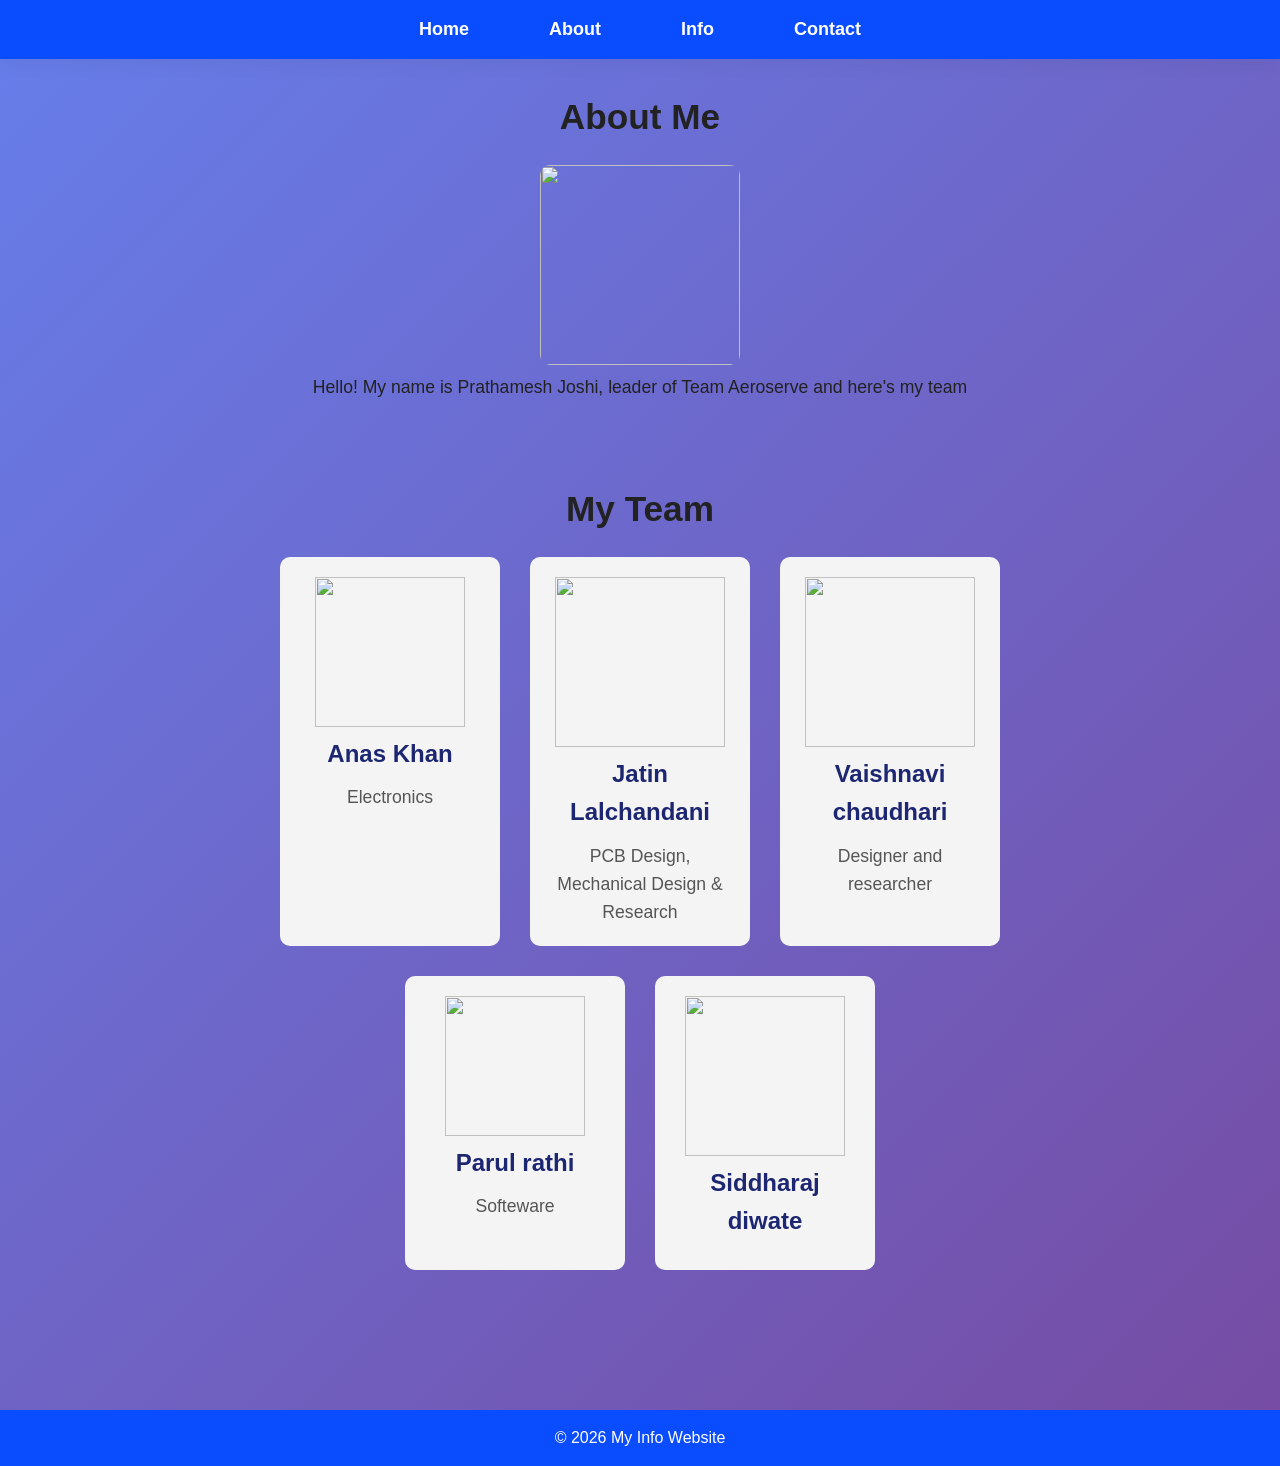
==== about.html @ a9efca5e "Add files via upload" ====
<!DOCTYPE html> 
<html lang="en">
<head>
    <meta charset="UTF-8">
    <meta name="viewport" content="width=device-width, initial-scale=1.0">
    <title>About Us</title>

    <!-- Connect External CSS -->
    <link rel="stylesheet" href="style.css">

    <style>
        /* NAVBAR CENTERED */
        nav {
            display: flex;
            justify-content: center;
            align-items: center;
            gap: 40px;
            background-color: #0a4cff;
            padding: 15px;
        }

        nav a {
            color: white;
            text-decoration: none;
            font-size: 18px;
            font-weight: bold;
        }

        nav a:hover {
            color: yellow;
        }

        /* Leader Image */
        .leader-img {
            width: 200px;
            height: 200px;
            object-fit: cover;
            border-radius: 10px;
        }

        /* Anas Image */
        .anas-img {
            width: 150px;
            height: 150px;
            object-fit: cover;
        }

        /* Jatin Image */
        .jatin-img {
            width: 170px;
            height: 170px;
            object-fit: cover;
        }

        /* Member Images */
        .member3-img {
            width: 170px;
            height: 170px;
            object-fit: cover;
        }

        .member4-img {
            width: 140px;
            height: 140px;
            object-fit: cover;
        }

        .member5-img {
            width: 160px;
            height: 160px;
            object-fit: cover;
        }

        main {
            text-align: center;
            padding: 30px;
            display: flex;
            flex-direction: column;
            align-items: center;
            justify-content: center;
        }

        .cards {
            display: flex;
            justify-content: center;
            gap: 30px;
            flex-wrap: wrap;
            margin-top: 20px;
        }

        .card {
            background: #f4f4f4;
            padding: 20px;
            border-radius: 10px;
            width: 220px;
        }

        footer {
            text-align: center;
            padding: 15px;
            background-color: #0a4cff;
            color: white;
            margin-top: 30px;
        }
    </style>
</head>

<!-- FIXED BODY CLASS -->
<body class="about-page">

    <nav>
        <a href="index.html">Home</a>
        <a href="about.html">About</a>
        <a href="Info.html">Info</a>
        <a href="contact.html">Contact</a>
    </nav>

    <main>
        <section>
            <h2>About Me</h2>
            <img src="image/Prathamesh.jpeg" class="leader-img">
            <p style="text-align: center;">
                Hello! My name is Prathamesh Joshi, leader of Team Aeroserve and here's my team 
            </p>
        </section>

        <section>
            <h2>My Team</h2>

            <div class="cards team">
                <div class="card">
                    <img src="image/Anas.jpeg" class="anas-img">
                    <h3>Anas Khan</h3>
                    <p>Electronics</p>
                </div>

                <div class="card">
                    <img src="image/jatin.jpeg" class="jatin-img">
                    <h3>Jatin Lalchandani</h3>
                    <p>PCB Design, Mechanical Design & Research</p>
                </div>

                <div class="card">
                    <img src="image/Vaishnavi.jpeg" class="member3-img">
                    <h3>Vaishnavi chaudhari </h3>
                    <p>Designer and researcher
                    </p>
                </div>

                <div class="card">
                    <img src="image/Parul.jpeg" class="member4-img">
                    <h3>Parul rathi</h3>
                    <p>Softeware</p>
                </div>

                <div class="card">
                    <img src="images/person3.jpg" class="member5-img">
                    <h3>Siddharaj diwate</h3>
                    <p></p>
                </div>
            </div>
        </section>
    </main>

    <footer>
        <p>© 2026 My Info Website</p>
    </footer>

</body>
</html>
---- style.css ----
* {
    margin: 0;
    padding: 0;
    box-sizing: border-box;
    font-family: 'Segoe UI', Tahoma, Geneva, Verdana, sans-serif;
}

body {
    background: #ffffff;
    color: #222;
    line-height: 1.6;
}

/* Header */
header {
    min-height: 60vh;
    background: linear-gradient(120deg, #1d2671, #c33764);
    color: white;
    display: flex;
    flex-direction: column;
    justify-content: center;
    align-items: center;
    text-align: center;
    padding: 20px;
}

header h1 {
    font-size: 3rem;
    margin-bottom: 10px;
}

header p {
    font-size: 1.2rem;
    opacity: 0.9;
}

/* Navigation */
nav {
    position: sticky;
    top: 0;
    background: white;
    padding: 15px 0;
    text-align: center;
    box-shadow: 0 5px 20px rgba(0,0,0,0.05);
}

nav a {
    color: #333;
    text-decoration: none;
    margin: 0 20px;
    font-weight: 600;
}

nav a:hover {
    color: #c33764;
}

/* Sections */
main {
    max-width: 1000px;
    margin: auto;
    padding: 60px 20px;
}

section {
    margin-bottom: 80px;
}

section h2 {
    font-size: 2.2rem;
    margin-bottom: 20px;
}

section p {
    font-size: 1.1rem;
    max-width: 700px;
}

/* Info layout (no boxes) */
.cards {
    display: grid;
    grid-template-columns: repeat(auto-fit, minmax(250px, 1fr));
    gap: 40px;
}

.card {
    padding: 0;
    background: none;
    box-shadow: none;
}

.card h3 {
    font-size: 1.5rem;
    margin-bottom: 10px;
    color: #1d2671;
}

.card p {
    color: #555;
}

/* Footer */
footer {
    text-align: center;
    padding: 40px 20px;
    background: #f5f5f5;
    color: #666;
}
img {
    width: 12 0px;
    height: auto;
}
/* General Body */
body {
    margin: 0;
    font-family: Arial, sans-serif;
}

/* Navigation */
nav {
    background-color: rgba(0, 0, 0, 0.6);
    padding: 15px;
}

nav ul {
    list-style: none;
    display: flex;
    justify-content: center;
    margin: 0;
    padding: 0;
}

nav ul li {
    margin: 0 20px;
}

nav ul li a {
    color: white;
    text-decoration: none;
    font-weight: bold;
}

nav ul li a:hover {
    color: yellow;
}

/* Creative Gradient Background */
.contact-page {
    background: linear-gradient(135deg, #0f2027, #203a43, #2c5364);
    height: 100vh;
}

/* Centering Container */
.contact-container {
    display: flex;
    justify-content: center;
    align-items: center;
    height: 90vh;
}

/* Glass Effect Box */
.contact-box {
    background: rgba(255, 255, 255, 0.1);
    padding: 40px;
    border-radius: 20px;
    backdrop-filter: blur(10px);
    text-align: center;
    width: 300px;
    color: white;
    box-shadow: 0 8px 25px rgba(0, 0, 0, 0.3);
}

/* Form Styling */
.contact-box input,
.contact-box textarea {
    width: 100%;
    padding: 10px;
    margin: 10px 0;
    border: none;
    border-radius: 8px;
    outline: none;
}

.contact-box button {
    width: 100%;
    padding: 10px;
    border: none;
    border-radius: 8px;
    background: #00c6ff;
    color: white;
    font-weight: bold;
    cursor: pointer;
    transition: 0.3s;
}

.contact-box button:hover {
    background: #0072ff;
    transform: scale(1.05);
}

.sub-text {
    font-size: 14px;
    opacity: 0.8;
}
body.about-page {
    background: linear-gradient(135deg, #667eea, #764ba2) !important;
    min-height: 100vh;
}
.center-text {
  text-align: center;
}
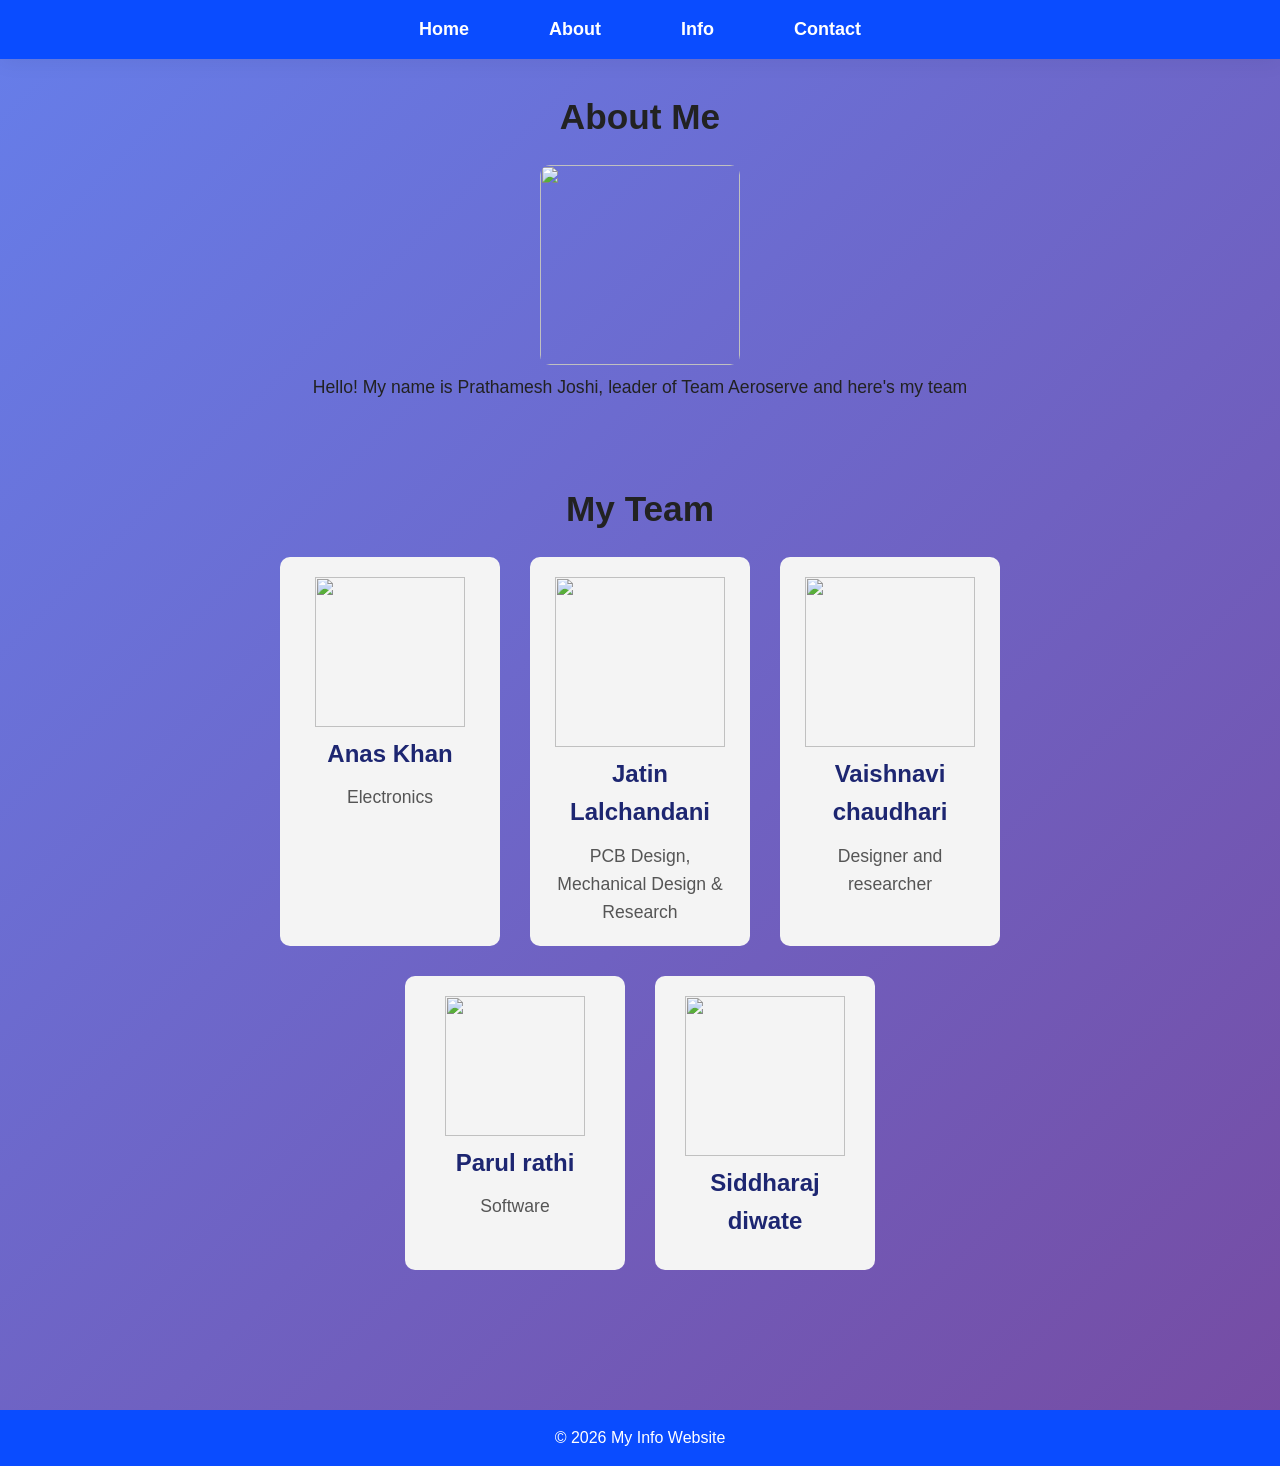
==== commit 69d32198: "Update about.html" ====
--- a/about.html
+++ b/about.html
@@ -150,7 +150,7 @@
                 <div class="card">
                     <img src="image/Parul.jpeg" class="member4-img">
                     <h3>Parul rathi</h3>
-                    <p>Softeware</p>
+                    <p>Software</p>
                 </div>
 
                 <div class="card">
@@ -167,4 +167,5 @@
     </footer>
 
 </body>
-</html>+
+</html>
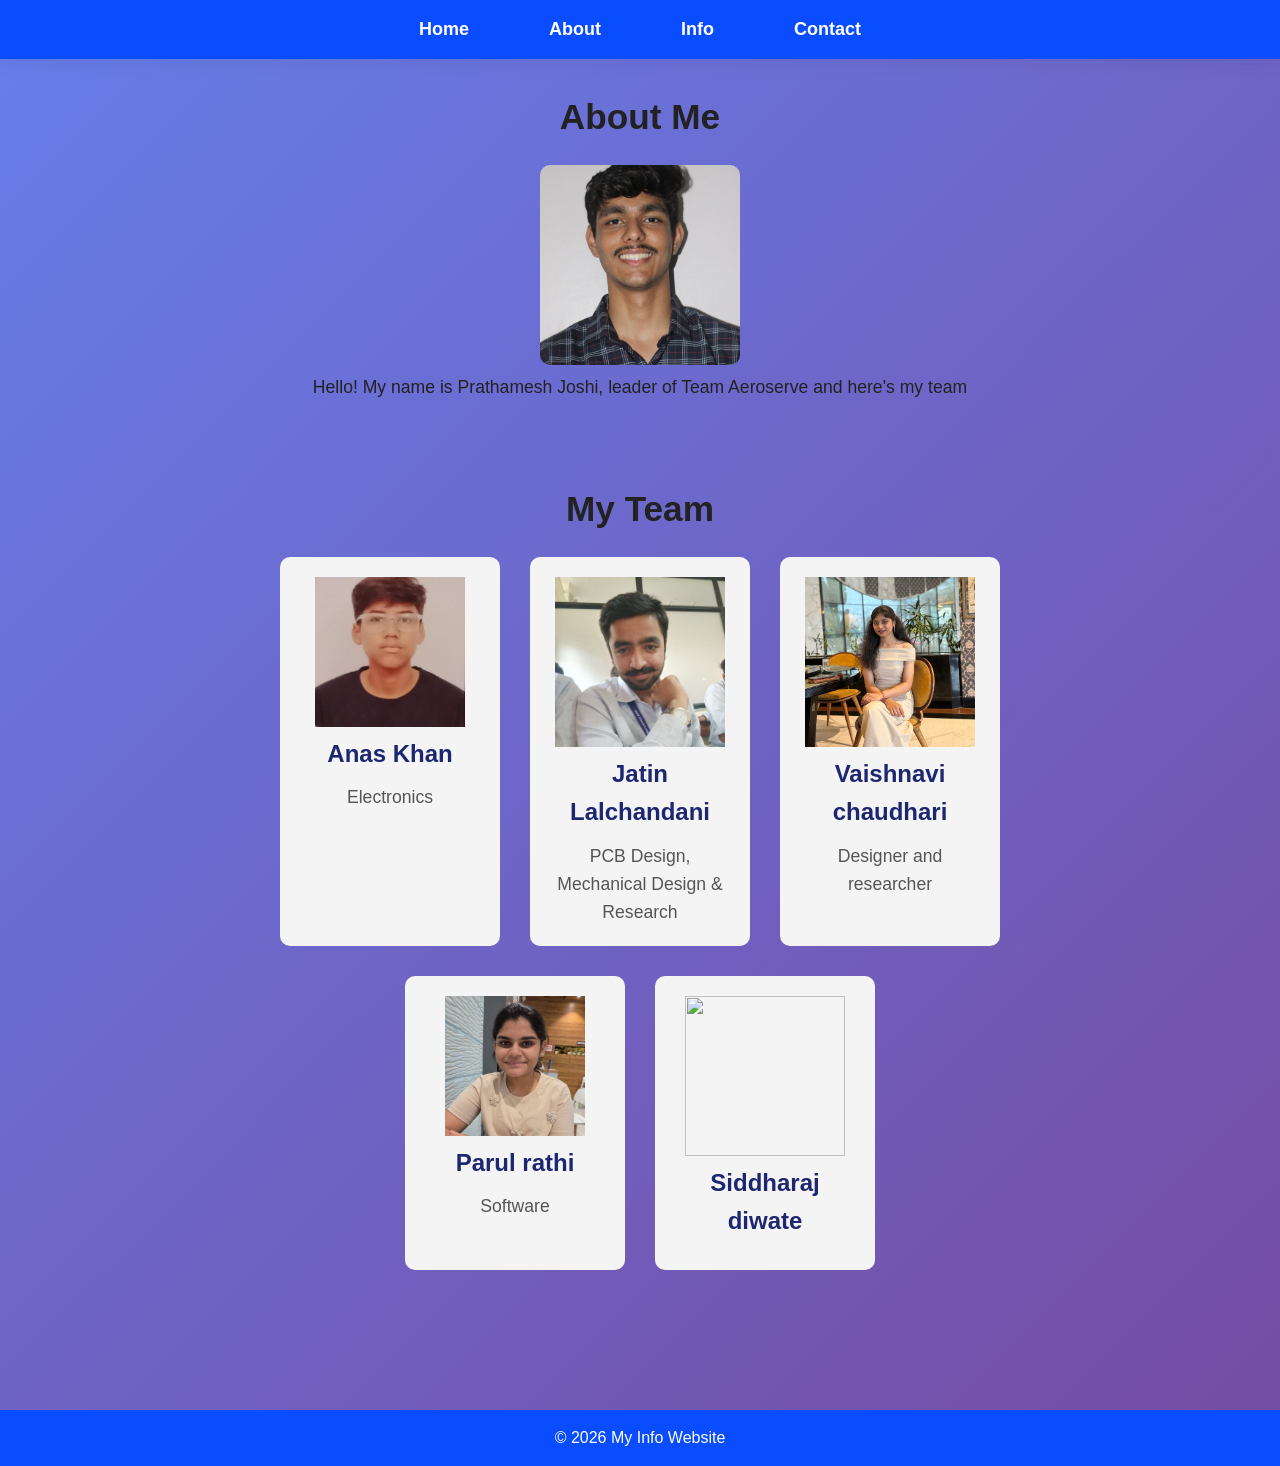
==== commit 7966209b: "Update about.html" ====
--- a/about.html
+++ b/about.html
@@ -118,7 +118,7 @@
     <main>
         <section>
             <h2>About Me</h2>
-            <img src="image/Prathamesh.jpeg" class="leader-img">
+            <img src="Prathamesh.jpeg" class="leader-img">
             <p style="text-align: center;">
                 Hello! My name is Prathamesh Joshi, leader of Team Aeroserve and here's my team 
             </p>
@@ -129,32 +129,32 @@
 
             <div class="cards team">
                 <div class="card">
-                    <img src="image/Anas.jpeg" class="anas-img">
+                    <img src="Anas.jpeg" class="anas-img">
                     <h3>Anas Khan</h3>
                     <p>Electronics</p>
                 </div>
 
                 <div class="card">
-                    <img src="image/jatin.jpeg" class="jatin-img">
+                    <img src="jatin.jpeg" class="jatin-img">
                     <h3>Jatin Lalchandani</h3>
                     <p>PCB Design, Mechanical Design & Research</p>
                 </div>
 
                 <div class="card">
-                    <img src="image/Vaishnavi.jpeg" class="member3-img">
+                    <img src="Vaishnavi.jpeg" class="member3-img">
                     <h3>Vaishnavi chaudhari </h3>
                     <p>Designer and researcher
                     </p>
                 </div>
 
                 <div class="card">
-                    <img src="image/Parul.jpeg" class="member4-img">
+                    <img src="Parul.jpeg" class="member4-img">
                     <h3>Parul rathi</h3>
                     <p>Software</p>
                 </div>
 
                 <div class="card">
-                    <img src="images/person3.jpg" class="member5-img">
+                    <img src="person3.jpg" class="member5-img">
                     <h3>Siddharaj diwate</h3>
                     <p></p>
                 </div>
@@ -169,3 +169,4 @@
 </body>
 
 </html>
+
